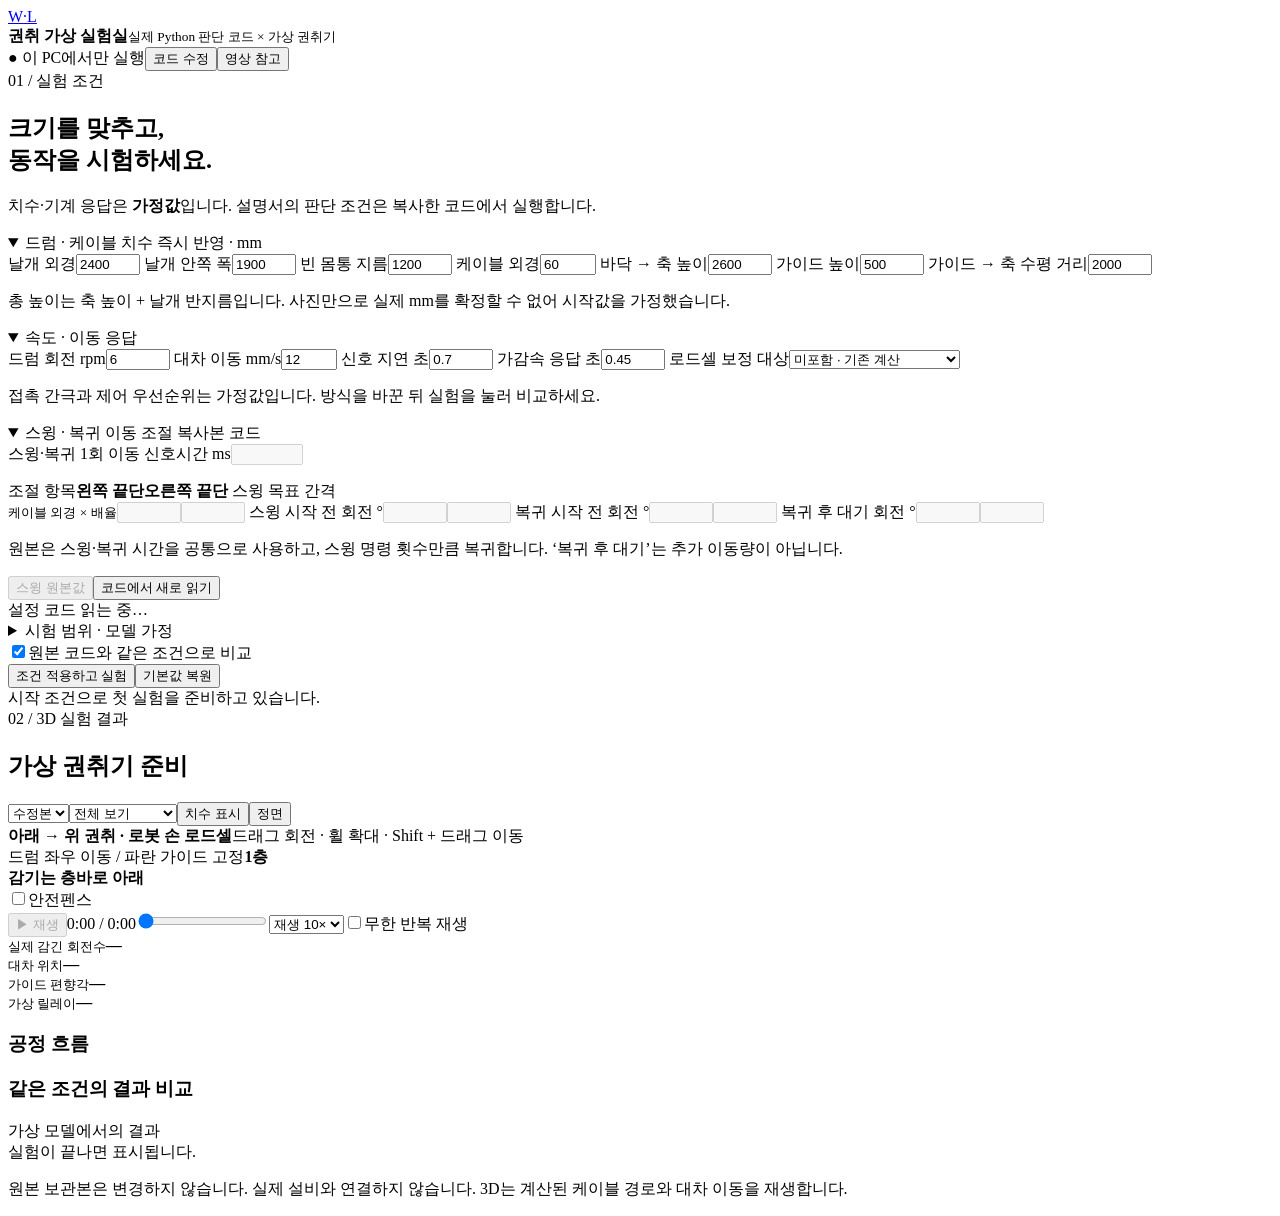
==== web/sim.html @ 8e6a3454 "Publish winding simulation UI and offline control source" ====
<!doctype html>
<html lang="ko"><head><meta charset="utf-8"><meta name="viewport" content="width=device-width,initial-scale=1"><title>권취 가상 실험실</title><link rel="stylesheet" href="/sim.css"><script defer src="/three.min.js"></script><script defer src="/sim-model.js"></script><script defer src="/sim-motion.js"></script><script defer src="/sim.js"></script></head>
<body><header><a class="brand" href="/">W<span>·</span>L</a><div><strong>권취 가상 실험실</strong><small>실제 Python 판단 코드 × 가상 권취기</small></div><div class="header-right"><span class="pill">● 이 PC에서만 실행</span><button id="editor-open">코드 수정</button><button id="reference-open">영상 참고</button></div></header>
<main><aside class="settings"><div class="section-label">01 / 실험 조건</div><h1>크기를 맞추고,<br>동작을 시험하세요.</h1><p class="muted compact">치수·기계 응답은 <b>가정값</b>입니다. 설명서의 판단 조건은 복사한 코드에서 실행합니다.</p>
<form id="conditions"><div class="parameter-scroll"><details open><summary>드럼 · 케이블 치수 <span>즉시 반영 · mm</span></summary><div class="fields">
<label>날개 외경<input name="flange" type="number" value="2400" min="400" max="6000"></label>
<label>날개 안쪽 폭<input name="width" type="number" value="1900" min="200" max="5000"></label>
<label>빈 몸통 지름<input name="core" type="number" value="1200" min="150" max="5000"></label>
<label>케이블 외경<input name="cable" type="number" value="60" min="10" max="180"></label>
<label>바닥 → 축 높이<input name="shaft" type="number" value="2600" min="250" max="6000"></label>
<label>가이드 높이<input name="guide_height" type="number" value="500" min="100" max="4000"></label>
<label class="wide">가이드 → 축 수평 거리<input name="guide_distance" type="number" value="2000" min="300" max="8000"></label>
</div><p class="note">총 높이는 축 높이 + 날개 반지름입니다. 사진만으로 실제 mm를 확정할 수 없어 시작값을 가정했습니다.</p></details>
<details open><summary>속도 · 이동 응답</summary><div class="fields">
<label>드럼 회전 <span>rpm</span><input name="rpm" type="number" value="6" min="0.1" max="30" step="0.1"></label>
<label>대차 이동 <span>mm/s</span><input name="speed" type="number" value="12" min="1" max="150" step="1"></label>
<label>신호 지연 <span>초</span><input name="delay" type="number" value="0.7" min="0" max="10" step="0.1"></label>
<label>가감속 응답 <span>초</span><input name="inertia" type="number" value="0.45" min="0.02" max="5" step="0.01"></label>
<label class="wide">로드셀 보정 대상<select name="loadcell"><option value="off">미포함 · 기존 계산</option><option value="underroller">언더롤러 · 현재 방식 가정</option><option value="robot">로봇 팔 · 대안 시험</option></select></label><p class="note wide">접촉 간극과 제어 우선순위는 가정값입니다. 방식을 바꾼 뒤 실험을 눌러 비교하세요.</p>
</div></details>
<details open id="motion-settings"><summary>스윙 · 복귀 이동 조절 <span id="motion-site-label">복사본 코드</span></summary>
<label>스윙·복귀 1회 이동 신호시간 <span>ms</span><input data-motion="pulse_ms" aria-label="스윙·복귀 1회 이동 신호시간" type="number" min="1" max="10000" step="1" disabled></label>
<p id="motion-estimate" class="note"></p>
<div class="motion-grid"><span>조절 항목</span><b>왼쪽 끝단</b><b>오른쪽 끝단</b>
<label>스윙 목표 간격<br><small>케이블 외경 × 배율</small></label><input data-motion="range_left" aria-label="왼쪽 스윙 목표 간격 배율" type="number" min="0.1" max="5" step="0.05" disabled><input data-motion="range_right" aria-label="오른쪽 스윙 목표 간격 배율" type="number" min="0.1" max="5" step="0.05" disabled>
<label>스윙 시작 전 회전 °</label><input data-motion="start_left" aria-label="왼쪽 스윙 시작 전 회전각" type="number" min="0" max="1440" step="1" disabled><input data-motion="start_right" aria-label="오른쪽 스윙 시작 전 회전각" type="number" min="0" max="1440" step="1" disabled>
<label>복귀 시작 전 회전 °</label><input data-motion="hold_left" aria-label="왼쪽 복귀 시작 전 회전각" type="number" min="0" max="1440" step="1" disabled><input data-motion="hold_right" aria-label="오른쪽 복귀 시작 전 회전각" type="number" min="0" max="1440" step="1" disabled>
<label>복귀 후 대기 회전 °</label><input data-motion="reset_left" aria-label="왼쪽 복귀 후 대기 회전각" type="number" min="0" max="1440" step="1" disabled><input data-motion="reset_right" aria-label="오른쪽 복귀 후 대기 회전각" type="number" min="0" max="1440" step="1" disabled>
</div><p class="note">원본은 스윙·복귀 시간을 공통으로 사용하고, 스윙 명령 횟수만큼 복귀합니다. ‘복귀 후 대기’는 추가 이동량이 아닙니다.</p>
<div class="motion-buttons"><button id="motion-original" type="button" disabled>스윙 원본값</button><button id="motion-reload" type="button">코드에서 새로 읽기</button></div><div id="motion-status" role="status">설정 코드 읽는 중…</div>
</details>
<details><summary>시험 범위 · 모델 가정</summary><label>판단 설정<select name="site"><option value="taping4">태핑 4호기</option><option value="taping7">태핑 7호기</option></select></label><label>시작 지점<select name="start"><option value="right">오른쪽 끝단 직전</option><option value="left">왼쪽 끝단 직전</option><option value="full" selected>빈 드럼 · 왼쪽부터 전체 권취</option></select></label><label>시험 길이<select name="seconds"><option value="180">3분 · 끝단 동작</option><option value="600">10분</option><option value="2400" selected>40분 · 반복 권취 관찰</option><option value="3600">60분</option></select></label><div class="fields"><label>가상 영상 배율 <span>px/mm</span><input name="ppm" type="number" value="0.25" min="0.05" max="1" step="0.05"></label><label>판단 빈도 <span>Hz</span><input name="calls" type="number" value="1" min="0.25" max="5" step="0.25"></label><label class="wide">케이블 횡방향 응답 계수<input name="response" type="number" value="0.05" min="0.05" max="5" step="0.05"></label></div><p class="note">이상적인 가상 카메라를 사용합니다. 케이블 굽힘·마찰·로드셀과 실제 PLC 배선은 계측·검증하지 않았습니다.</p></details>
<div class="derived" id="derived"></div></div><div class="run-controls"><label class="check"><input type="checkbox" id="compare" checked>원본 코드와 같은 조건으로 비교</label><div class="run-row"><button class="primary" type="submit" id="run">조건 적용하고 실험</button><button type="button" id="conditions-reset">기본값 복원</button><button type="button" id="cancel" hidden>중지</button></div><div id="run-status" role="status">시작 조건으로 첫 실험을 준비하고 있습니다.</div></div></form>
</aside><section class="workspace"><div class="view-title"><div><span class="section-label">02 / 3D 실험 결과</span><span id="dimension-preview" hidden>치수 미리보기 · 동작 계산 전</span><h2 id="phase">가상 권취기 준비</h2></div><div class="view-actions"><select id="variant" aria-label="결과 선택"><option value="working">수정본</option><option value="baseline">원본</option></select><select id="view" aria-label="확대할 부품"><option value="whole">전체 보기</option><option value="robot">로봇 팔 확대</option><option value="tool">손 로드셀 확대</option><option value="drum">드럼 확대</option><option value="video">영상 시점</option></select><button id="dimensions" aria-pressed="true">치수 표시</button><button id="camera">정면</button></div></div>
<div id="sim-root"><div id="sim-stage"><div id="wp-error" hidden>3D 화면을 열 수 없습니다. 브라우저의 그래픽 가속을 확인하세요.</div><div class="stage-caption"><b>아래 → 위 권취 · 로봇 손 로드셀</b><span>드래그 회전 · 휠 확대 · Shift + 드래그 이동</span></div><div class="stage-state"><span id="direction">드럼 좌우 이동 / 파란 가이드 고정</span><b id="layer">1층</b></div><div id="dimension-labels"></div><div id="loadcell-readout" class="loadcell-readout"></div><div class="cable-legend"><span><i class="top-swatch"></i><b id="top-layer-label">감기는 층</b></span><span><i class="under-swatch"></i><b id="under-layer-label">바로 아래</b></span></div><label class="fence-control"><input type="checkbox" id="fence-toggle">안전펜스</label></div></div>
<div class="transport"><button id="play" class="play" disabled>▶ 재생</button><span id="clock">0:00 / 0:00</span><input id="timeline" aria-label="재생 위치" type="range" min="0" max="1" value="0" step="0.01"><select id="playback" aria-label="재생 배속"><option value="1">재생 1×</option><option value="4">재생 4×</option><option value="10" selected>재생 10×</option><option value="30">재생 30×</option></select><label class="check"><input type="checkbox" id="loop">무한 반복 재생</label></div>
<div class="metrics"><div><small>실제 감긴 회전수</small><b id="turns">—</b></div><div><small>대차 위치</small><b id="position">—</b></div><div><small>가이드 편향각</small><b id="angle">—</b></div><div><small>가상 릴레이</small><b id="relay">—</b></div></div>
<div class="bottom"><div class="event-block"><div class="block-heading"><h3>공정 흐름</h3><span id="command-count"></span></div><div id="events" class="events"></div></div><div class="compare-block"><div class="block-heading"><h3>같은 조건의 결과 비교</h3><span>가상 모델에서의 결과</span></div><div id="comparison" class="comparison">실험이 끝나면 표시됩니다.</div></div></div>
<p class="footnote" id="scope">원본 보관본은 변경하지 않습니다. 실제 설비와 연결하지 않습니다. 3D는 계산된 케이블 경로와 대차 이동을 재생합니다.</p></section></main>
<dialog id="editor"><div class="dialog-head"><div><small>복사본만 편집</small><h2>코드를 바꾸고 다시 시험하세요</h2></div><button id="editor-close">닫기</button></div><div class="editor-controls"><select id="source-file" aria-label="수정할 파일"></select><button id="source-save" class="primary">수정본 저장</button></div><p class="note">저장 후 ‘조건 적용하고 실험’을 누르면 변경한 Python 코드로 다시 계산합니다. 실행에 사용한 소스와 결과는 매번 별도 보관합니다.</p><textarea id="source" spellcheck="false" aria-label="Python 소스 코드"></textarea><div id="source-status" role="status"></div></dialog>
<dialog id="reference"><div class="dialog-head"><h2>참고 영상 · 05:00</h2><button id="reference-close">닫기</button></div><img src="/reference-video.jpg" alt="133232000 영상의 KUKA 로봇 팔과 세로 롤러 가이드"><p class="note">133232000.mp4에서 확인한 로봇 팔·세로 롤러 장치·파란 V형 가이드 배치를 참고했습니다. 치수와 로봇 관절 경로는 추정값입니다.</p></dialog>
</body></html>
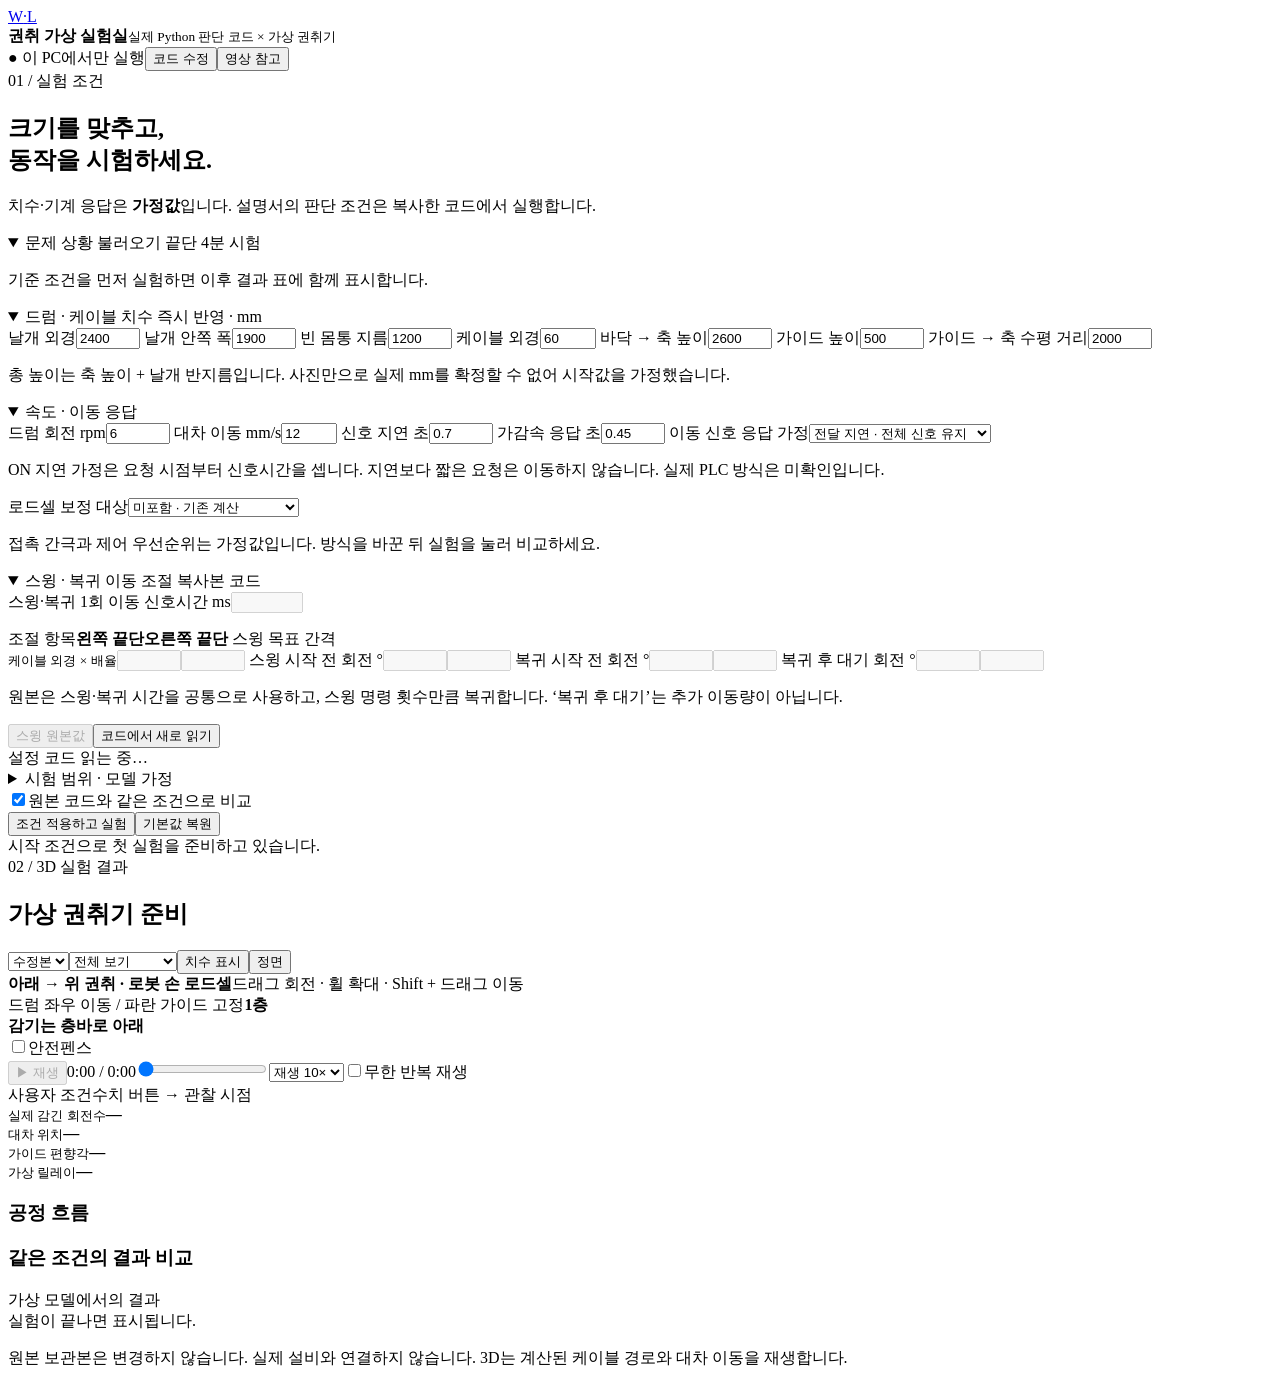
==== commit c5a14a66: "Add winding fault scenario experiments" ====
--- a/web/sim.html
+++ b/web/sim.html
@@ -1,8 +1,8 @@
 <!doctype html>
-<html lang="ko"><head><meta charset="utf-8"><meta name="viewport" content="width=device-width,initial-scale=1"><title>권취 가상 실험실</title><link rel="stylesheet" href="/sim.css"><script defer src="/three.min.js"></script><script defer src="/sim-model.js"></script><script defer src="/sim-motion.js"></script><script defer src="/sim.js"></script></head>
+<html lang="ko"><head><meta charset="utf-8"><meta name="viewport" content="width=device-width,initial-scale=1"><title>권취 가상 실험실</title><link rel="stylesheet" href="/sim.css"><script defer src="/three.min.js"></script><script defer src="/sim-model.js"></script><script defer src="/sim-motion.js"></script><script defer src="/sim-scenarios.js"></script><script defer src="/sim.js"></script></head>
 <body><header><a class="brand" href="/">W<span>·</span>L</a><div><strong>권취 가상 실험실</strong><small>실제 Python 판단 코드 × 가상 권취기</small></div><div class="header-right"><span class="pill">● 이 PC에서만 실행</span><button id="editor-open">코드 수정</button><button id="reference-open">영상 참고</button></div></header>
 <main><aside class="settings"><div class="section-label">01 / 실험 조건</div><h1>크기를 맞추고,<br>동작을 시험하세요.</h1><p class="muted compact">치수·기계 응답은 <b>가정값</b>입니다. 설명서의 판단 조건은 복사한 코드에서 실행합니다.</p>
-<form id="conditions"><div class="parameter-scroll"><details open><summary>드럼 · 케이블 치수 <span>즉시 반영 · mm</span></summary><div class="fields">
+<form id="conditions"><input type="hidden" name="scenario" value="custom"><div class="parameter-scroll"><details open id="scenario-settings"><summary>문제 상황 불러오기 <span>끝단 4분 시험</span></summary><div id="scenario-buttons" class="scenario-buttons"></div><p id="scenario-description" class="note" role="status"></p><p id="scenario-provenance" class="note"></p><p id="reference-status" class="note">기준 조건을 먼저 실험하면 이후 결과 표에 함께 표시합니다.</p></details><details open id="geometry-settings"><summary>드럼 · 케이블 치수 <span>즉시 반영 · mm</span></summary><div class="fields">
 <label>날개 외경<input name="flange" type="number" value="2400" min="400" max="6000"></label>
 <label>날개 안쪽 폭<input name="width" type="number" value="1900" min="200" max="5000"></label>
 <label>빈 몸통 지름<input name="core" type="number" value="1200" min="150" max="5000"></label>
@@ -11,12 +11,12 @@
 <label>가이드 높이<input name="guide_height" type="number" value="500" min="100" max="4000"></label>
 <label class="wide">가이드 → 축 수평 거리<input name="guide_distance" type="number" value="2000" min="300" max="8000"></label>
 </div><p class="note">총 높이는 축 높이 + 날개 반지름입니다. 사진만으로 실제 mm를 확정할 수 없어 시작값을 가정했습니다.</p></details>
-<details open><summary>속도 · 이동 응답</summary><div class="fields">
+<details open id="response-settings"><summary>속도 · 이동 응답</summary><div class="fields">
 <label>드럼 회전 <span>rpm</span><input name="rpm" type="number" value="6" min="0.1" max="30" step="0.1"></label>
 <label>대차 이동 <span>mm/s</span><input name="speed" type="number" value="12" min="1" max="150" step="1"></label>
 <label>신호 지연 <span>초</span><input name="delay" type="number" value="0.7" min="0" max="10" step="0.1"></label>
 <label>가감속 응답 <span>초</span><input name="inertia" type="number" value="0.45" min="0.02" max="5" step="0.01"></label>
-<label class="wide">로드셀 보정 대상<select name="loadcell"><option value="off">미포함 · 기존 계산</option><option value="underroller">언더롤러 · 현재 방식 가정</option><option value="robot">로봇 팔 · 대안 시험</option></select></label><p class="note wide">접촉 간극과 제어 우선순위는 가정값입니다. 방식을 바꾼 뒤 실험을 눌러 비교하세요.</p>
+<label class="wide">이동 신호 응답 가정<select name="relay_mode"><option value="queued">전달 지연 · 전체 신호 유지</option><option value="on_delay">ON 지연 · 짧은 신호 미응답</option></select></label><p class="note wide">ON 지연 가정은 요청 시점부터 신호시간을 셉니다. 지연보다 짧은 요청은 이동하지 않습니다. 실제 PLC 방식은 미확인입니다.</p><label class="wide">로드셀 보정 대상<select name="loadcell"><option value="off">미포함 · 기존 계산</option><option value="underroller">언더롤러 · 현재 방식 가정</option><option value="robot">로봇 팔 · 대안 시험</option></select></label><p class="note wide">접촉 간극과 제어 우선순위는 가정값입니다. 방식을 바꾼 뒤 실험을 눌러 비교하세요.</p>
 </div></details>
 <details open id="motion-settings"><summary>스윙 · 복귀 이동 조절 <span id="motion-site-label">복사본 코드</span></summary>
 <label>스윙·복귀 1회 이동 신호시간 <span>ms</span><input data-motion="pulse_ms" aria-label="스윙·복귀 1회 이동 신호시간" type="number" min="1" max="10000" step="1" disabled></label>
@@ -29,12 +29,12 @@
 </div><p class="note">원본은 스윙·복귀 시간을 공통으로 사용하고, 스윙 명령 횟수만큼 복귀합니다. ‘복귀 후 대기’는 추가 이동량이 아닙니다.</p>
 <div class="motion-buttons"><button id="motion-original" type="button" disabled>스윙 원본값</button><button id="motion-reload" type="button">코드에서 새로 읽기</button></div><div id="motion-status" role="status">설정 코드 읽는 중…</div>
 </details>
-<details><summary>시험 범위 · 모델 가정</summary><label>판단 설정<select name="site"><option value="taping4">태핑 4호기</option><option value="taping7">태핑 7호기</option></select></label><label>시작 지점<select name="start"><option value="right">오른쪽 끝단 직전</option><option value="left">왼쪽 끝단 직전</option><option value="full" selected>빈 드럼 · 왼쪽부터 전체 권취</option></select></label><label>시험 길이<select name="seconds"><option value="180">3분 · 끝단 동작</option><option value="600">10분</option><option value="2400" selected>40분 · 반복 권취 관찰</option><option value="3600">60분</option></select></label><div class="fields"><label>가상 영상 배율 <span>px/mm</span><input name="ppm" type="number" value="0.25" min="0.05" max="1" step="0.05"></label><label>판단 빈도 <span>Hz</span><input name="calls" type="number" value="1" min="0.25" max="5" step="0.25"></label><label class="wide">케이블 횡방향 응답 계수<input name="response" type="number" value="0.05" min="0.05" max="5" step="0.05"></label></div><p class="note">이상적인 가상 카메라를 사용합니다. 케이블 굽힘·마찰·로드셀과 실제 PLC 배선은 계측·검증하지 않았습니다.</p></details>
+<details><summary>시험 범위 · 모델 가정</summary><label>운영 신호값<select name="operating"><option value="code">코드 기본값 그대로</option><option value="handover">인계 운영값 · 4호기 3초/5회, 7호기 4초/6회</option></select></label><label>판단 설정<select name="site"><option value="taping4">태핑 4호기</option><option value="taping7">태핑 7호기</option></select></label><label>시작 지점<select name="start"><option value="right">오른쪽 끝단 직전</option><option value="left">왼쪽 끝단 직전</option><option value="full" selected>빈 드럼 · 왼쪽부터 전체 권취</option></select></label><label>시험 길이<select name="seconds"><option value="180">3분 · 끝단 동작</option><option value="240">4분 · 문제 상황 시험</option><option value="600">10분</option><option value="2400" selected>40분 · 반복 권취 관찰</option><option value="3600">60분</option></select></label><div class="fields"><label>가상 영상 배율 <span>px/mm</span><input name="ppm" type="number" value="0.25" min="0.05" max="1" step="0.05"></label><label>판단 빈도 <span>Hz</span><input name="calls" type="number" value="1" min="0.25" max="5" step="0.25"></label><label class="wide">케이블 횡방향 응답 계수<input name="response" type="number" value="0.05" min="0.05" max="5" step="0.05"></label></div><p class="note">이상적인 가상 카메라를 사용합니다. 케이블 굽힘·마찰·로드셀과 실제 PLC 배선은 계측·검증하지 않았습니다.</p></details>
 <div class="derived" id="derived"></div></div><div class="run-controls"><label class="check"><input type="checkbox" id="compare" checked>원본 코드와 같은 조건으로 비교</label><div class="run-row"><button class="primary" type="submit" id="run">조건 적용하고 실험</button><button type="button" id="conditions-reset">기본값 복원</button><button type="button" id="cancel" hidden>중지</button></div><div id="run-status" role="status">시작 조건으로 첫 실험을 준비하고 있습니다.</div></div></form>
 </aside><section class="workspace"><div class="view-title"><div><span class="section-label">02 / 3D 실험 결과</span><span id="dimension-preview" hidden>치수 미리보기 · 동작 계산 전</span><h2 id="phase">가상 권취기 준비</h2></div><div class="view-actions"><select id="variant" aria-label="결과 선택"><option value="working">수정본</option><option value="baseline">원본</option></select><select id="view" aria-label="확대할 부품"><option value="whole">전체 보기</option><option value="robot">로봇 팔 확대</option><option value="tool">손 로드셀 확대</option><option value="drum">드럼 확대</option><option value="video">영상 시점</option></select><button id="dimensions" aria-pressed="true">치수 표시</button><button id="camera">정면</button></div></div>
 <div id="sim-root"><div id="sim-stage"><div id="wp-error" hidden>3D 화면을 열 수 없습니다. 브라우저의 그래픽 가속을 확인하세요.</div><div class="stage-caption"><b>아래 → 위 권취 · 로봇 손 로드셀</b><span>드래그 회전 · 휠 확대 · Shift + 드래그 이동</span></div><div class="stage-state"><span id="direction">드럼 좌우 이동 / 파란 가이드 고정</span><b id="layer">1층</b></div><div id="dimension-labels"></div><div id="loadcell-readout" class="loadcell-readout"></div><div class="cable-legend"><span><i class="top-swatch"></i><b id="top-layer-label">감기는 층</b></span><span><i class="under-swatch"></i><b id="under-layer-label">바로 아래</b></span></div><label class="fence-control"><input type="checkbox" id="fence-toggle">안전펜스</label></div></div>
 <div class="transport"><button id="play" class="play" disabled>▶ 재생</button><span id="clock">0:00 / 0:00</span><input id="timeline" aria-label="재생 위치" type="range" min="0" max="1" value="0" step="0.01"><select id="playback" aria-label="재생 배속"><option value="1">재생 1×</option><option value="4">재생 4×</option><option value="10" selected>재생 10×</option><option value="30">재생 30×</option></select><label class="check"><input type="checkbox" id="loop">무한 반복 재생</label></div>
-<div class="metrics"><div><small>실제 감긴 회전수</small><b id="turns">—</b></div><div><small>대차 위치</small><b id="position">—</b></div><div><small>가이드 편향각</small><b id="angle">—</b></div><div><small>가상 릴레이</small><b id="relay">—</b></div></div>
+<div class="observation-heading"><span id="scenario-result">사용자 조건</span><span>수치 버튼 → 관찰 시점</span></div><div id="observations" class="observations" role="region" aria-label="문제 관찰 결과"></div><div class="metrics"><div><small>실제 감긴 회전수</small><b id="turns">—</b></div><div><small>대차 위치</small><b id="position">—</b></div><div><small>가이드 편향각</small><b id="angle">—</b></div><div><small>가상 릴레이</small><b id="relay">—</b></div></div>
 <div class="bottom"><div class="event-block"><div class="block-heading"><h3>공정 흐름</h3><span id="command-count"></span></div><div id="events" class="events"></div></div><div class="compare-block"><div class="block-heading"><h3>같은 조건의 결과 비교</h3><span>가상 모델에서의 결과</span></div><div id="comparison" class="comparison">실험이 끝나면 표시됩니다.</div></div></div>
 <p class="footnote" id="scope">원본 보관본은 변경하지 않습니다. 실제 설비와 연결하지 않습니다. 3D는 계산된 케이블 경로와 대차 이동을 재생합니다.</p></section></main>
 <dialog id="editor"><div class="dialog-head"><div><small>복사본만 편집</small><h2>코드를 바꾸고 다시 시험하세요</h2></div><button id="editor-close">닫기</button></div><div class="editor-controls"><select id="source-file" aria-label="수정할 파일"></select><button id="source-save" class="primary">수정본 저장</button></div><p class="note">저장 후 ‘조건 적용하고 실험’을 누르면 변경한 Python 코드로 다시 계산합니다. 실행에 사용한 소스와 결과는 매번 별도 보관합니다.</p><textarea id="source" spellcheck="false" aria-label="Python 소스 코드"></textarea><div id="source-status" role="status"></div></dialog>
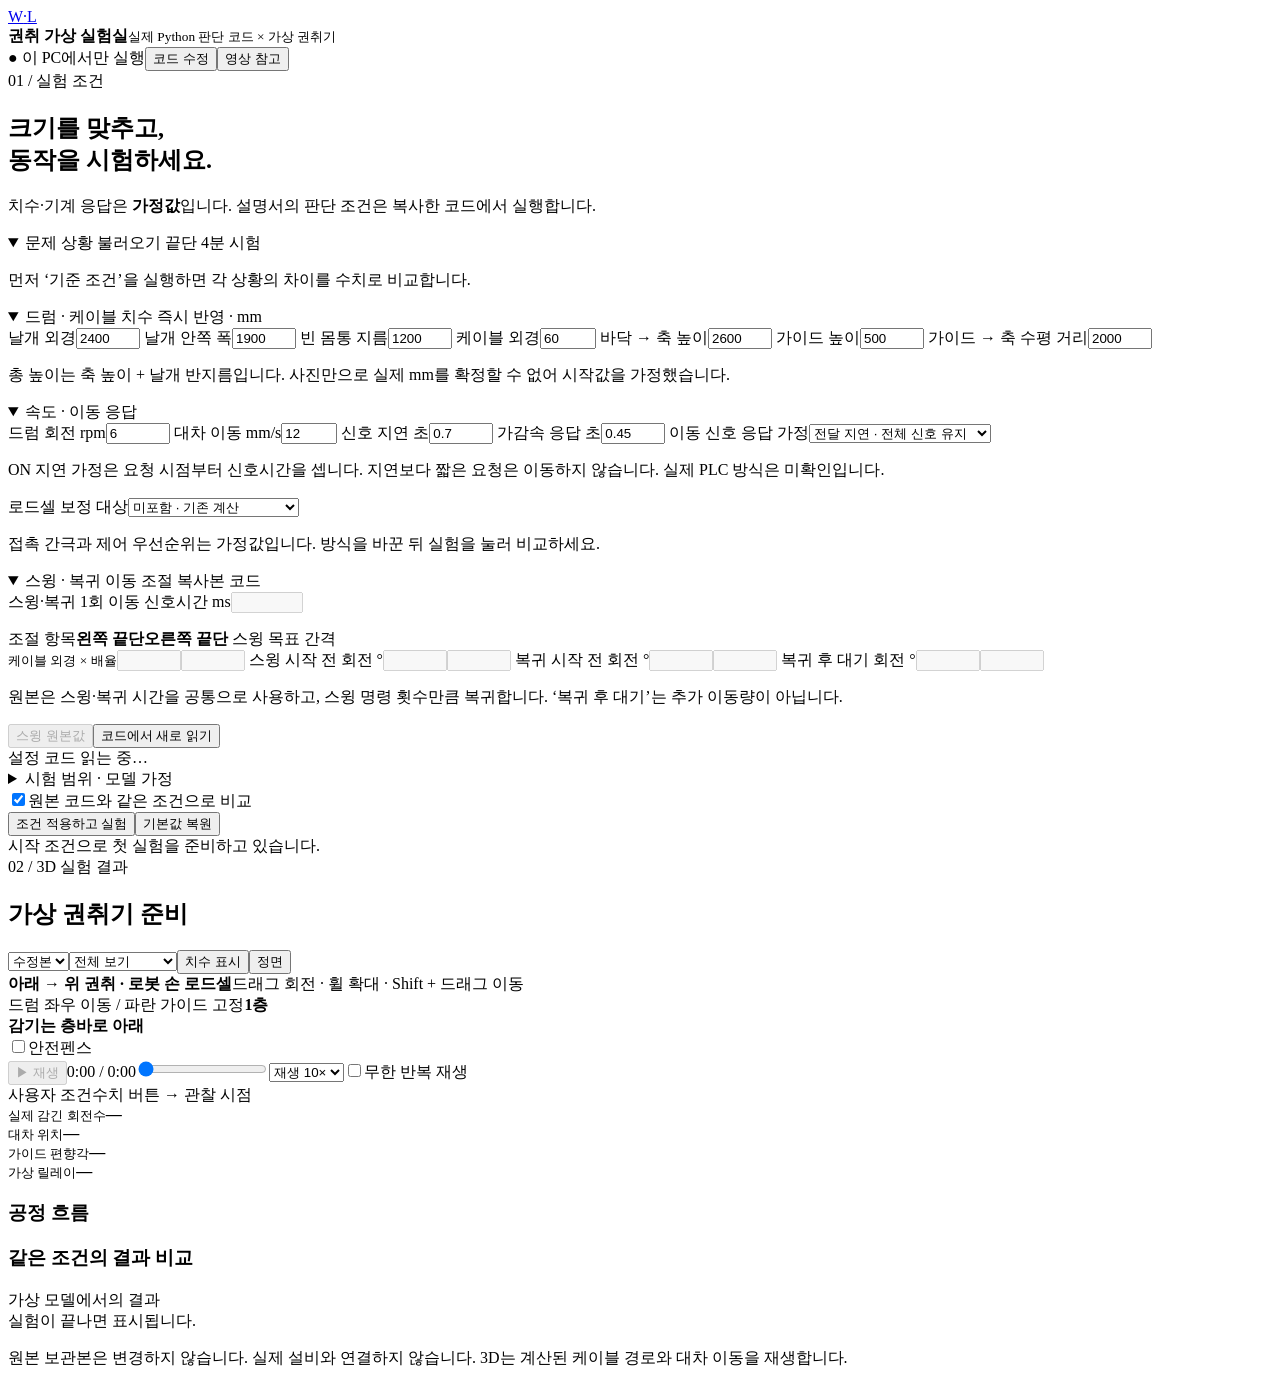
==== commit 01d44f96: "Update issue observation guidance and portable source launcher" ====
--- a/web/sim.html
+++ b/web/sim.html
@@ -2,7 +2,7 @@
 <html lang="ko"><head><meta charset="utf-8"><meta name="viewport" content="width=device-width,initial-scale=1"><title>권취 가상 실험실</title><link rel="stylesheet" href="/sim.css"><script defer src="/three.min.js"></script><script defer src="/sim-model.js"></script><script defer src="/sim-motion.js"></script><script defer src="/sim-scenarios.js"></script><script defer src="/sim.js"></script></head>
 <body><header><a class="brand" href="/">W<span>·</span>L</a><div><strong>권취 가상 실험실</strong><small>실제 Python 판단 코드 × 가상 권취기</small></div><div class="header-right"><span class="pill">● 이 PC에서만 실행</span><button id="editor-open">코드 수정</button><button id="reference-open">영상 참고</button></div></header>
 <main><aside class="settings"><div class="section-label">01 / 실험 조건</div><h1>크기를 맞추고,<br>동작을 시험하세요.</h1><p class="muted compact">치수·기계 응답은 <b>가정값</b>입니다. 설명서의 판단 조건은 복사한 코드에서 실행합니다.</p>
-<form id="conditions"><input type="hidden" name="scenario" value="custom"><div class="parameter-scroll"><details open id="scenario-settings"><summary>문제 상황 불러오기 <span>끝단 4분 시험</span></summary><div id="scenario-buttons" class="scenario-buttons"></div><p id="scenario-description" class="note" role="status"></p><p id="scenario-provenance" class="note"></p><p id="reference-status" class="note">기준 조건을 먼저 실험하면 이후 결과 표에 함께 표시합니다.</p></details><details open id="geometry-settings"><summary>드럼 · 케이블 치수 <span>즉시 반영 · mm</span></summary><div class="fields">
+<form id="conditions"><input type="hidden" name="scenario" value="custom"><div class="parameter-scroll"><details open id="scenario-settings"><summary>문제 상황 불러오기 <span>끝단 4분 시험</span></summary><div id="scenario-buttons" class="scenario-buttons"></div><section id="scenario-brief" class="scenario-brief" hidden aria-live="polite"><div class="scenario-brief-head"><span>선택한 시험</span><strong id="scenario-brief-title"></strong></div><p id="scenario-description"></p><div class="scenario-change-title">바뀐 조건 <small>현재값 → 적용값</small></div><ul id="scenario-changes"></ul><p id="scenario-expectation" class="scenario-expectation"></p></section><p id="scenario-provenance" class="note"></p><p id="reference-status" class="note">먼저 ‘기준 조건’을 실행하면 각 상황의 차이를 수치로 비교합니다.</p></details><details open id="geometry-settings"><summary>드럼 · 케이블 치수 <span>즉시 반영 · mm</span></summary><div class="fields">
 <label>날개 외경<input name="flange" type="number" value="2400" min="400" max="6000"></label>
 <label>날개 안쪽 폭<input name="width" type="number" value="1900" min="200" max="5000"></label>
 <label>빈 몸통 지름<input name="core" type="number" value="1200" min="150" max="5000"></label>
@@ -34,7 +34,7 @@
 </aside><section class="workspace"><div class="view-title"><div><span class="section-label">02 / 3D 실험 결과</span><span id="dimension-preview" hidden>치수 미리보기 · 동작 계산 전</span><h2 id="phase">가상 권취기 준비</h2></div><div class="view-actions"><select id="variant" aria-label="결과 선택"><option value="working">수정본</option><option value="baseline">원본</option></select><select id="view" aria-label="확대할 부품"><option value="whole">전체 보기</option><option value="robot">로봇 팔 확대</option><option value="tool">손 로드셀 확대</option><option value="drum">드럼 확대</option><option value="video">영상 시점</option></select><button id="dimensions" aria-pressed="true">치수 표시</button><button id="camera">정면</button></div></div>
 <div id="sim-root"><div id="sim-stage"><div id="wp-error" hidden>3D 화면을 열 수 없습니다. 브라우저의 그래픽 가속을 확인하세요.</div><div class="stage-caption"><b>아래 → 위 권취 · 로봇 손 로드셀</b><span>드래그 회전 · 휠 확대 · Shift + 드래그 이동</span></div><div class="stage-state"><span id="direction">드럼 좌우 이동 / 파란 가이드 고정</span><b id="layer">1층</b></div><div id="dimension-labels"></div><div id="loadcell-readout" class="loadcell-readout"></div><div class="cable-legend"><span><i class="top-swatch"></i><b id="top-layer-label">감기는 층</b></span><span><i class="under-swatch"></i><b id="under-layer-label">바로 아래</b></span></div><label class="fence-control"><input type="checkbox" id="fence-toggle">안전펜스</label></div></div>
 <div class="transport"><button id="play" class="play" disabled>▶ 재생</button><span id="clock">0:00 / 0:00</span><input id="timeline" aria-label="재생 위치" type="range" min="0" max="1" value="0" step="0.01"><select id="playback" aria-label="재생 배속"><option value="1">재생 1×</option><option value="4">재생 4×</option><option value="10" selected>재생 10×</option><option value="30">재생 30×</option></select><label class="check"><input type="checkbox" id="loop">무한 반복 재생</label></div>
-<div class="observation-heading"><span id="scenario-result">사용자 조건</span><span>수치 버튼 → 관찰 시점</span></div><div id="observations" class="observations" role="region" aria-label="문제 관찰 결과"></div><div class="metrics"><div><small>실제 감긴 회전수</small><b id="turns">—</b></div><div><small>대차 위치</small><b id="position">—</b></div><div><small>가이드 편향각</small><b id="angle">—</b></div><div><small>가상 릴레이</small><b id="relay">—</b></div></div>
+<section id="scenario-diagnosis" class="scenario-diagnosis" hidden aria-live="polite"><div class="diagnosis-head"><div><span id="diagnosis-kicker">실험 결과</span><h3 id="diagnosis-title"></h3></div><span id="diagnosis-status"></span></div><p id="diagnosis-message"></p><div id="diagnosis-metrics" class="diagnosis-metrics"></div><small id="diagnosis-reference"></small></section><div class="observation-heading"><span id="scenario-result">사용자 조건</span><span>수치 버튼 → 관찰 시점</span></div><div id="observations" class="observations" role="region" aria-label="문제 관찰 결과"></div><div class="metrics"><div><small>실제 감긴 회전수</small><b id="turns">—</b></div><div><small>대차 위치</small><b id="position">—</b></div><div><small>가이드 편향각</small><b id="angle">—</b></div><div><small>가상 릴레이</small><b id="relay">—</b></div></div>
 <div class="bottom"><div class="event-block"><div class="block-heading"><h3>공정 흐름</h3><span id="command-count"></span></div><div id="events" class="events"></div></div><div class="compare-block"><div class="block-heading"><h3>같은 조건의 결과 비교</h3><span>가상 모델에서의 결과</span></div><div id="comparison" class="comparison">실험이 끝나면 표시됩니다.</div></div></div>
 <p class="footnote" id="scope">원본 보관본은 변경하지 않습니다. 실제 설비와 연결하지 않습니다. 3D는 계산된 케이블 경로와 대차 이동을 재생합니다.</p></section></main>
 <dialog id="editor"><div class="dialog-head"><div><small>복사본만 편집</small><h2>코드를 바꾸고 다시 시험하세요</h2></div><button id="editor-close">닫기</button></div><div class="editor-controls"><select id="source-file" aria-label="수정할 파일"></select><button id="source-save" class="primary">수정본 저장</button></div><p class="note">저장 후 ‘조건 적용하고 실험’을 누르면 변경한 Python 코드로 다시 계산합니다. 실행에 사용한 소스와 결과는 매번 별도 보관합니다.</p><textarea id="source" spellcheck="false" aria-label="Python 소스 코드"></textarea><div id="source-status" role="status"></div></dialog>
